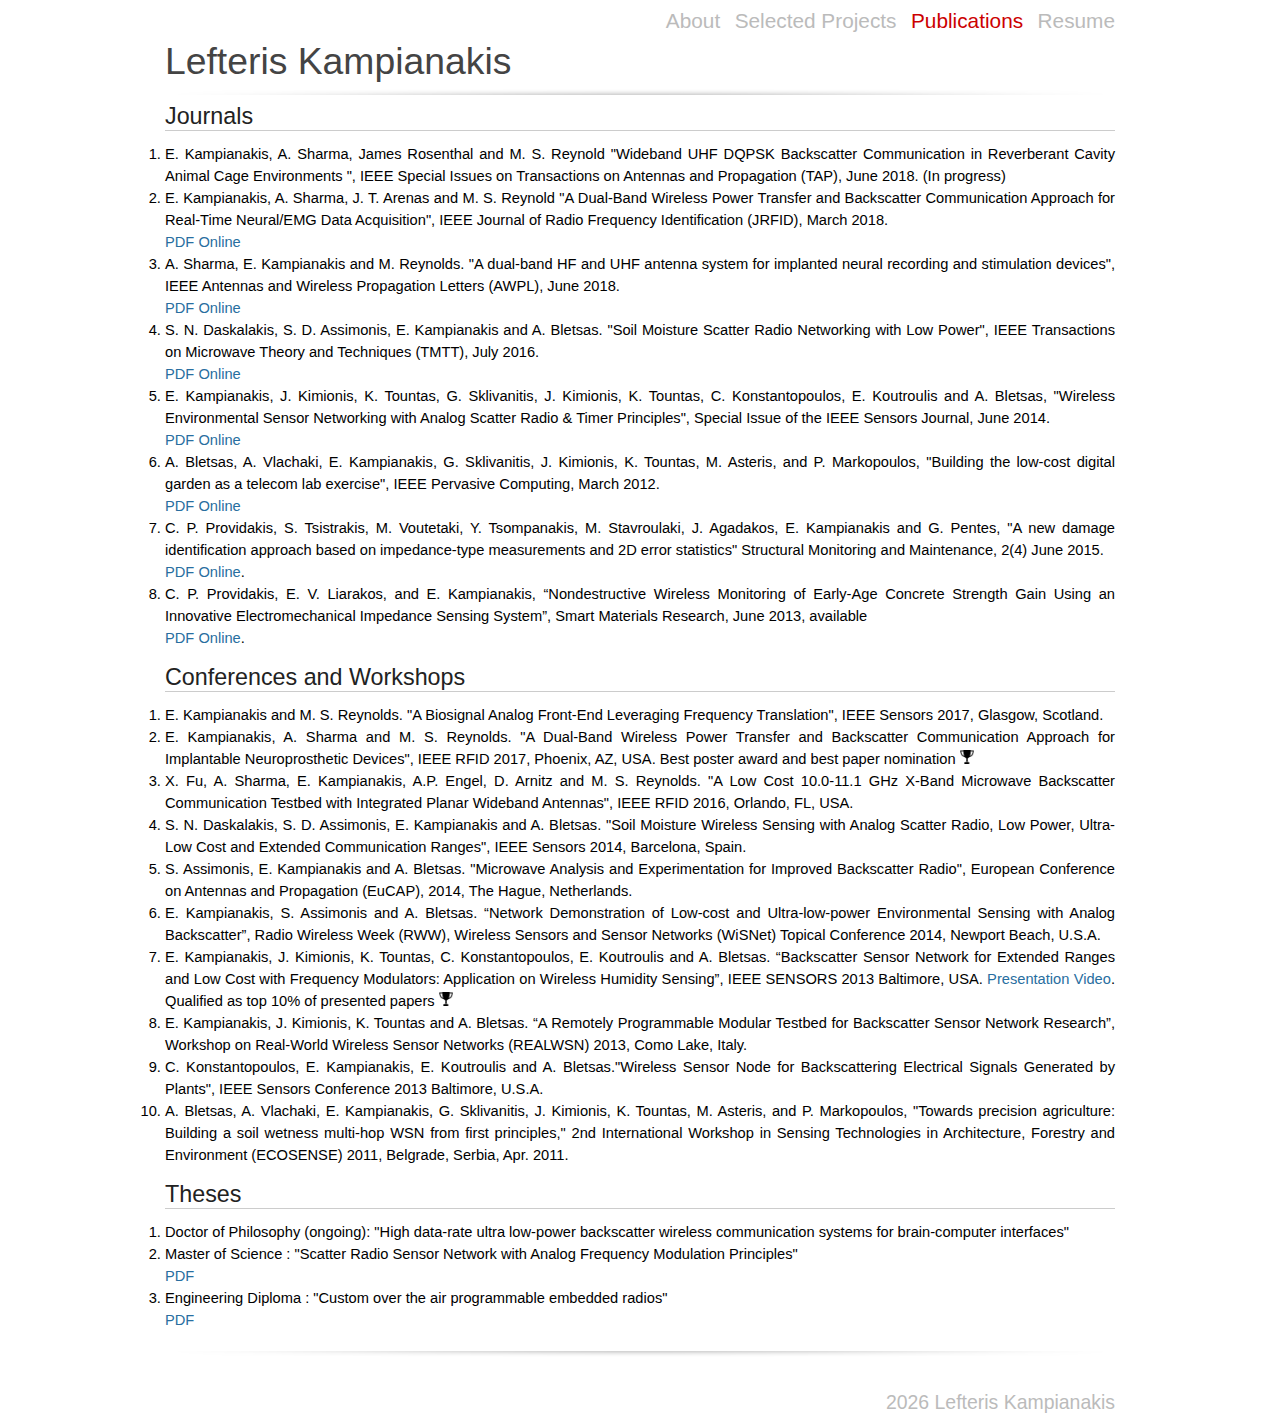
==== pubs.html @ 3da4431b "First page" ====
<!DOCTYPE html PUBLIC "-//W3C//DTD XHTML 1.0 Strict//EN" "http://www.w3.org/TR/xhtml1/DTD/xhtml1-strict.dtd">
<html xmlns="http://www.w3.org/1999/xhtml" lang="en" xml:lang="en">
    <head>
        <link rel="icon" href="favicon.ico" type="image/x-icon" />
        <!--link rel="icon" href="favicon.ico" type="image/x-icon" /-->
        <script type="text/javascript" src="js/prototype.js"></script>
        <script type="text/javascript" src="js/scriptaculous.js?load=effects,builder"></script>
        <!--script type="text/javascript" src="js/jquery-1.6.1.min.js"></script-->
        <!--script type="text/javascript" src="js/lightbox.js"></script-->
        <script src="js/jquery-1.10.2.min.js"></script>
        <script src="js/lightbox-2.6.min.js"></script>
        <!--link rel="stylesheet" href="css/lightbox.css" type="text/css" media="screen" /-->
        <link href="css/lightbox.css" rel="stylesheet" />

        <meta http-equiv="content-type" content="text/html; charset=utf-8" />
        <meta name="description" content="Lefteris Kampianakis: Homepage" />
        <meta name="keywords" content="TUC , Chania , Engineering , WSN , Wireless , Sensor , Network , Kampianakis, Lefteris , Lefteris , FPGA , Java , Matlab, Crete , Greece" />
        <meta name="author" content="Lefteris Kampianakis" />
            <link rel="stylesheet" type="text/css" href="variant.css" media="screen,projection" title="Variant Portal" />
            <title>Lefteris Kampianakis</title>

    </head>
    
    <body>
        
     
        
        <div id="container">
            
          <div id="toplinks">
                <ul class="toplinks_links">
                    <li> <a href="index.html" >About</a>                    
                    <li> <a href="projects.html" >Selected Projects</a>
                    <li  class="current"> <a href="pubs.html" style="color: #CC0000">Publications</a>                    
                    <li><a href="documents/resume.pdf" target="_blank">Resume</a></li>
                </ul>
            </div>            
            
            <div id="logo" style="padding-bottom:0px; margin-top:0px;">
                
                <h1><a href="index.html"> Lefteris Kampianakis</a> </h1>
                          
                <img  src="images/shadow_top.png" width="100%" height="7px;" style="-moz-box-shadow: 0px 0px 0px #fff;
                -webkit-box-shadow: 0px 0px 0px #fff;
                box-shadow: 0px 0px 0px #fff; padding-bottom:5px; margin:0px; " />                
            </div>
                   
        

<div id="main">

    
    <h2/>Journals</h3> 
    <ol>
        <li> 
            E. Kampianakis, A. Sharma, James Rosenthal and M. S. Reynold  "Wideband UHF DQPSK Backscatter Communication in Reverberant Cavity Animal Cage Environments ", IEEE Special Issues on Transactions on Antennas and Propagation (TAP), June 2018. (In progress)
        </li>

        <li> 
            E. Kampianakis, A. Sharma, J. T. Arenas and M. S. Reynold  "A Dual-Band Wireless Power Transfer and Backscatter Communication Approach for Real-Time Neural/EMG Data Acquisition", IEEE Journal of Radio Frequency Identification (JRFID), March 2018. </br> <a href="documents/Papers/08016574.pdf", target="_blank">PDF</a> <a href="http://ieeexplore.ieee.org/document/8016574/", target="_blank">Online</a>
        </li>

        <li> 
            A. Sharma, E. Kampianakis and M. Reynolds. "A dual-band HF and UHF antenna system for implanted neural recording and stimulation devices", IEEE Antennas and Wireless Propagation Letters (AWPL), June 2018. </br> <a href="documents/Papers/07501593.pdf", target="_blank">PDF</a> <a href="http://ieeexplore.ieee.org/document/7501593/", target="_blank">Online</a>
        </li>
        <li> 
            S. N. Daskalakis, S. D. Assimonis, E. Kampianakis and A. Bletsas. "Soil Moisture Scatter Radio Networking with Low Power", IEEE Transactions on Microwave Theory and Techniques (TMTT), July 2016.</br> <a href="documents/Papers/07490345.pdf", target="_blank">PDF</a> <a href="http://ieeexplore.ieee.org/abstract/document/7490345/", target="_blank">Online</a>
        </li>
        <LI>        
            E. Kampianakis, J. Kimionis, K. Tountas, G. Sklivanitis, J. Kimionis, K. Tountas, C. Konstantopoulos, E. Koutroulis and A. Bletsas, "Wireless Environmental Sensor Networking with Analog Scatter Radio & Timer Principles", Special Issue of the IEEE Sensors Journal, June 2014. </br> <a href="documents/Papers/06838975.pdf", target="_blank">PDF</a> <a href="http://ieeexplore.ieee.org/document/6838975/", target="_blank">Online</a>
        </LI>
        <LI>        
            A. Bletsas, A. Vlachaki, E. Kampianakis, G. Sklivanitis, J. Kimionis, K. Tountas, M. Asteris, and P. Markopoulos, "Building the low-cost digital garden as a telecom lab exercise", IEEE Pervasive Computing, March 2012.</br> <a href="documents/Papers/06109376.pdf", target="_blank">PDF</a> <a href="http://ieeexplore.ieee.org/document/6109376/", target="_blank">Online</a>
        </LI>  
        <LI>

 C. P. Providakis, S. Tsistrakis, M. Voutetaki, Y. Tsompanakis, M.  Stavroulaki, J. Agadakos, E. Kampianakis and G. Pentes, "A new damage identification approach based on
impedance-type measurements and 2D error statistics" Structural Monitoring and Maintenance, 2(4) June 2015. </br>
<a href="documents/Papers/smm0204002.pdf", target="_blank">PDF</a> 
<a href="http://www.koreascience.or.kr/article/ArticleFullRecord.jsp?cn=E1TPK5_2015_v2n4_319 ", target="_blank">Online</a>.

</LI>


        </LI>
        <LI>
        C. P. Providakis, E. V. Liarakos, and E. Kampianakis, “Nondestructive Wireless Monitoring of Early-Age Concrete Strength Gain Using an Innovative Electromechanical Impedance Sensing System”, Smart Materials Research, June 2013, available 
		</br> <a href="documents/Papers/932568.pdf", target="_blank">PDF</a> 
        <a href="https://www.hindawi.com/journals/smr/2013/932568/ ", target="_blank">Online</a>.
        </LI>

    </ol>

        
    <h2/>Conferences and Workshops</h3>
    <ol>
        <li>
            E. Kampianakis and M. S. Reynolds. "A Biosignal Analog Front-End Leveraging Frequency Translation", IEEE  Sensors 2017, Glasgow, Scotland.
        </li>

        <li>
            E. Kampianakis, A. Sharma and M. S. Reynolds. "A Dual-Band Wireless Power Transfer and Backscatter Communication Approach for Implantable Neuroprosthetic Devices", IEEE  RFID 2017, Phoenix, AZ, USA. <b>Best poster award and best paper nomination</b>  <img  src="img/trophy.png" width="1.5%" style="-moz-box-shadow: 0px 0px 0px #fff;-webkit-box-shadow: 0px 0px 0px #fff;box-shadow: 0px 0px 0px #fff; padding:0px; margin:0px; "/>
        </li>

        
        <li>
            X. Fu, A. Sharma, E. Kampianakis, A.P. Engel, D. Arnitz and  M. S. Reynolds. "A Low Cost 10.0-11.1 GHz X-Band Microwave Backscatter Communication Testbed with Integrated Planar Wideband Antennas", IEEE  RFID 2016, Orlando, FL, USA.
        </li>

        <LI>
        S. N. Daskalakis, S. D. Assimonis, E. Kampianakis and A. Bletsas. "Soil Moisture Wireless Sensing with Analog Scatter Radio, Low Power, Ultra-Low Cost and Extended Communication Ranges", IEEE Sensors 2014, Barcelona, Spain.
        </LI>
        <LI>
        S. Assimonis, E. Kampianakis and  A. Bletsas. "Microwave Analysis and Experimentation for Improved Backscatter Radio", European Conference on Antennas and Propagation (EuCAP), 2014, The Hague, Netherlands. 
        </LI>
        <LI>
        E. Kampianakis, S. Assimonis and A. Bletsas. “Network Demonstration of Low-cost and Ultra-low-power Environmental Sensing with Analog Backscatter”, Radio Wireless Week (RWW), Wireless Sensors and Sensor Networks (WiSNet) Topical Conference  2014, Newport Beach, U.S.A. 
        </LI>
        <LI>
        E. Kampianakis, J. Kimionis, K. Tountas, C. Konstantopoulos, E. Koutroulis and A. Bletsas. “Backscatter Sensor Network for Extended Ranges and Low Cost with Frequency Modulators: Application on Wireless Humidity Sensing”, IEEE SENSORS 2013 Baltimore, USA. <b><a href="http://www.youtube.com/watch?v=0KiX7_abJ-k", target="_blank">Presentation Video</a></b>. <b>Qualified as top 10% of presented papers</b> <img  src="img/trophy.png" width="1.5%" style="-moz-box-shadow: 0px 0px 0px #fff;-webkit-box-shadow: 0px 0px 0px #fff;box-shadow: 0px 0px 0px #fff; padding:0px; margin:0px; "/>
        </LI>
        <LI>
        E. Kampianakis, J. Kimionis, K. Tountas and A. Bletsas. “A Remotely Programmable Modular Testbed for Backscatter Sensor Network Research”, Workshop on Real-World Wireless Sensor Networks (REALWSN) 2013, Como Lake, Italy.
        </LI>       
        <LI>
         C. Konstantopoulos, E. Kampianakis, E. Koutroulis and A. Bletsas."Wireless Sensor Node for Backscattering Electrical Signals Generated by Plants", IEEE Sensors Conference 2013 Baltimore, U.S.A. 
        </LI>        
        <LI>
        A. Bletsas, A. Vlachaki, E. Kampianakis, G. Sklivanitis, J. Kimionis, K. Tountas, M. Asteris, and P. Markopoulos, "Towards precision agriculture: Building a soil wetness multi-hop WSN from first principles," 2nd International Workshop in Sensing Technologies in Architecture, Forestry and Environment (ECOSENSE) 2011, Belgrade, Serbia, Apr. 2011. 
        </LI>
       
        

    </ol>    


 <h2/>Theses</h3>
	 <ol>
<LI>
Doctor of Philosophy (ongoing): "High data-rate ultra low-power backscatter wireless communication systems for brain-computer interfaces"
</LI>
<LI>
Master of Science : "Scatter Radio Sensor Network with Analog Frequency Modulation Principles"  </br> <a href="documents/master.pdf", target="_blank">PDF</a> 
</LI>
<LI>
Engineering Diploma : "Custom over the air programmable embedded radios" </br> <a href="documents/diploma.pdf", target="_blank">PDF</a> 
</LI>
	 </ol>
        
</div>
            
            <img  src="images/shadow.png" width="100%" height="7px;" style="-moz-box-shadow: 0px 0px 0px #fff;
            -webkit-box-shadow: 0px 0px 0px #fff;
            box-shadow: 0px 0px 0px #fff; padding:0px; margin:0px; " />   
            <!--A title="sunny" href = "http://www.buffalo.edu"><img src="ubline.png" width="300"  style="-moz-box-shadow: 0px 0px 0px #888;
                -webkit-box-shadow: 0px 0px 0px #888;
                box-shadow: 0px 0px 0px #888; margin-bottom:15px; float:left;"/></A-->               
            <div id="footer">   
                <h1><script type="text/javascript">
                var dt = new Date();
                document.write(dt.getFullYear()); 
                </script> Lefteris Kampianakis</h1>                
            </div>

            
            <p></p>
            
            
        </div>
        
        
        
        
    </body>
</html>
---- variant.css ----
c


@font-face {
    font-family: "gara";
    src: url(Myanmar Sangam MN.ttf)
}



*{margin:0;padding:0;}
body{
    zoom: 1; -moz-transform: scale(1);
	background:#fff;
	color:#000;
	font-family: "HelveticaNeue-Light", "Helvetica Neue Light", "Helvetica Neue", Helvetica, Arial, "Lucida Grande", sans-serif;
    font-weight: 300;
    font-size: 81%;

}


img {
-webkit-border-radius: 0px;
     -moz-border-radius: 0px;
     border-radius: 0px;
    margin-right:10px;
    margin-top:6px;
-moz-box-shadow: 0px 0px 7px #888;
-webkit-box-shadow: 0px 0px 7px #888;
box-shadow: 0px 0px 7px #888;
}


a{color:#286ea0;text-decoration:none;}
a:hover{text-decoration:underline;}
a img{border:0;}
h1{font-size:1.8em; margin: 10px 0 5px 0px; padding:0;     font-weight:normal;
 }
h2{font-size:1.8em;margin:0 0 12px; padding-top:0px; border-bottom: 1px solid #ccc;     font-weight:normal; color:#222; 
}
h3{font-size:1.3em;margin:0 0 10px; padding:0;     font-weight:normal; color:#dd0000;
}
p, ul, ol {font-size:11pt; line-height:1.5em; margin:0 0 15px;text-align:justify; color:#000;}


hr {clear:both; visibility:hidden;}
table {}

#container{background:#fff; margin:0px auto 0 auto; padding: 0px 25px 20px 25px; width:950px;
   }



#logo{width: 950px; padding-top:30px; padding-bottom:30px;}

#logo h1 a{font-size:1.6em; color:#777;padding-top:50px; color:#444444}
#logo h1 a:hover{text-decoration:none;}
#logo p{color:#555;font-size:1.5em;}
#logo p a{color:#555;}
#logo p a:hover{color:red; text-decoration:none;}



#main h1{font-size:1.8em;letter-spacing:0px;margin: 0px 0 8px 400px; padding-top:0px; font-weight:normal; color:#000;
 }


#footer{clear:both;background:#fff; color:#bbb; padding-top:30px; text-align:left; -moz-border-radius: 6px; border-radius:6px; }
#footer a{color:#eee;}
#footer p{float:right; margin:0; font-size:0.9em; font-weight:700;}
#footer h1{float:right; margin:0; font-size:1.5em; ;}




.right{text-align:right;}
.block{background:#eee url(images/corner.gif) no-repeat top right;padding:15px;border-bottom:1px solid #ccc;border-left:1px solid #ccc;}
.hide{display:none;}

#toplinks {width:600px; float:right; padding-top:10px;}
#toplinks ul{list-style:none;margin:0;text-align:right;}
#toplinks ul li{display:inline;font-size:2.5em; margin:5px 0 20px 10px; font-size:16px;}
#toplinks ul li a{color:#bbb; font-size:1.3em;}
#toplinks ul li a:hover{color:#dd0000;text-decoration:none;}
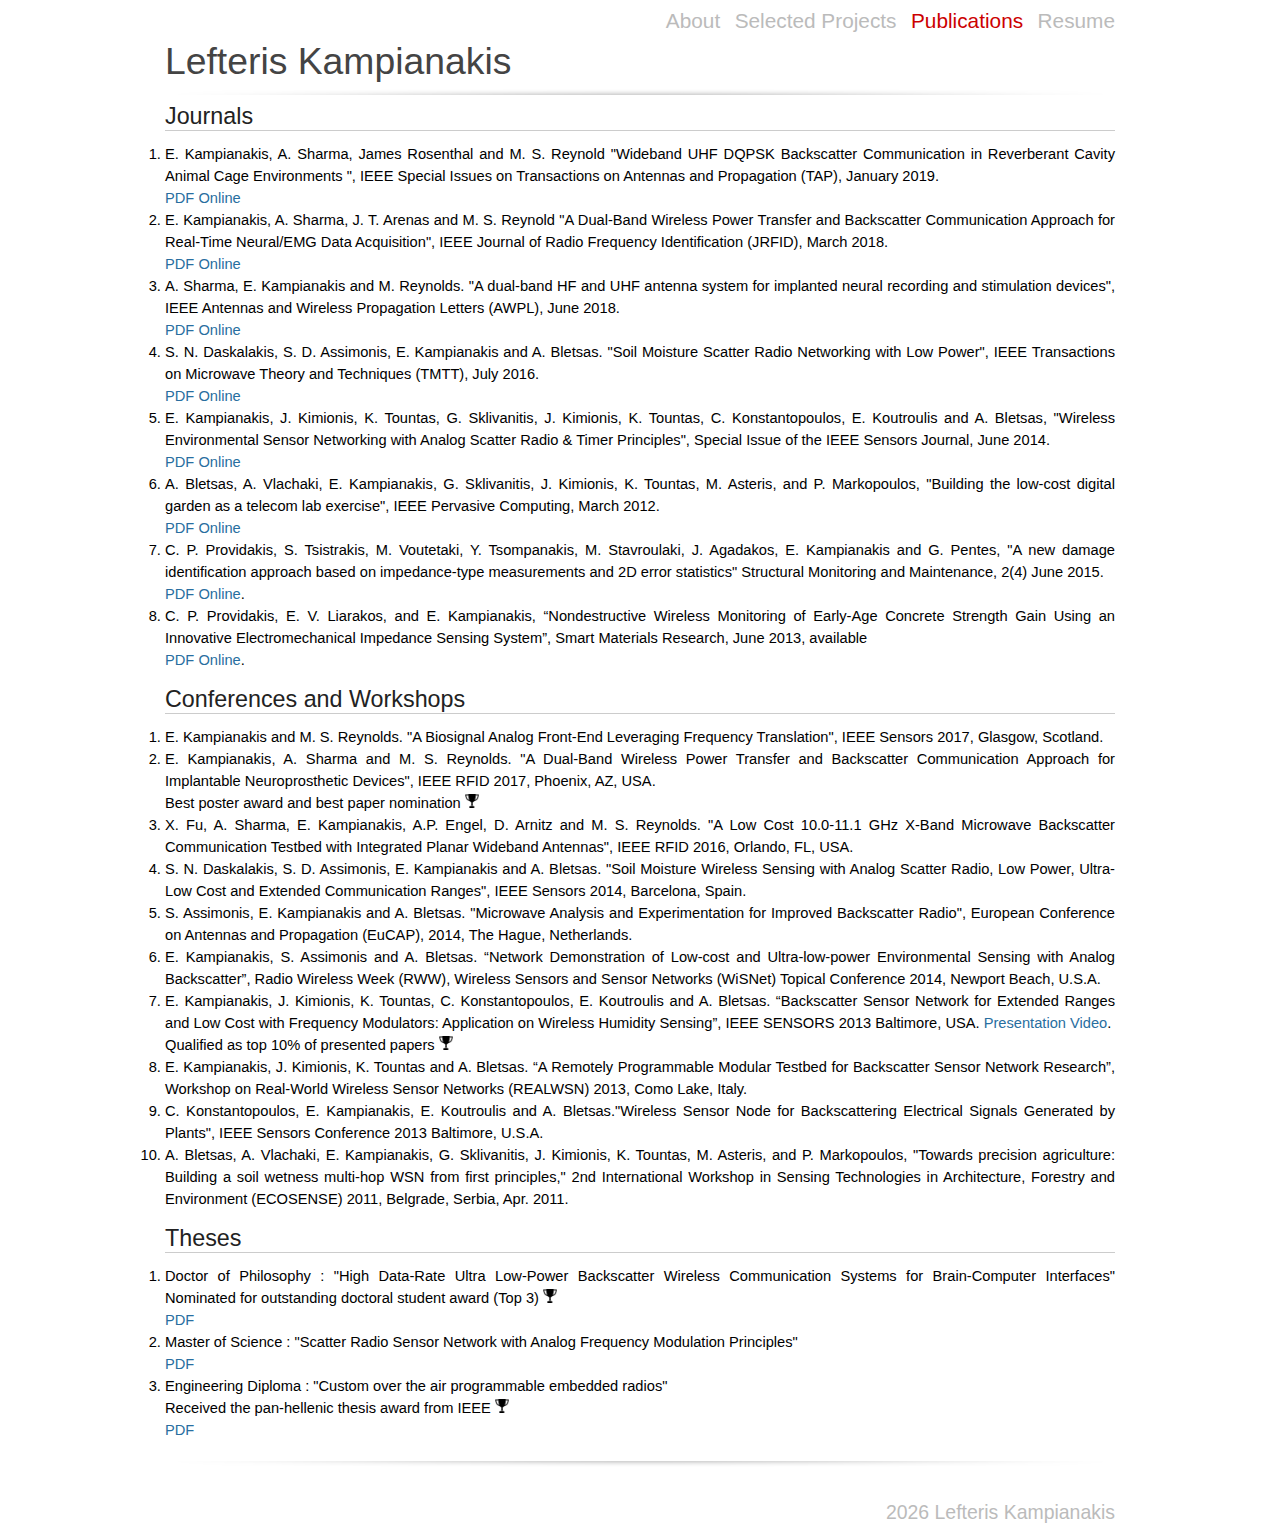
==== commit 7dd9f29c: "Update pubs.html" ====
--- a/pubs.html
+++ b/pubs.html
@@ -54,8 +54,9 @@
     <h2/>Journals</h3> 
     <ol>
         <li> 
-            E. Kampianakis, A. Sharma, James Rosenthal and M. S. Reynold  "Wideband UHF DQPSK Backscatter Communication in Reverberant Cavity Animal Cage Environments ", IEEE Special Issues on Transactions on Antennas and Propagation (TAP), June 2018. (In progress)
-        </li>
+            E. Kampianakis, A. Sharma, James Rosenthal and M. S. Reynold  "Wideband UHF DQPSK Backscatter Communication in Reverberant Cavity Animal Cage Environments ", IEEE Special Issues on Transactions on Antennas and Propagation (TAP), January 2019.        
+		</br> <a href="documents/Papers/08016574.pdf", target="_blank">PDF</a> <a href="https://ieeexplore.ieee.org/document/8648398/", target="_blank">Online</a>
+	    </li>
 
         <li> 
             E. Kampianakis, A. Sharma, J. T. Arenas and M. S. Reynold  "A Dual-Band Wireless Power Transfer and Backscatter Communication Approach for Real-Time Neural/EMG Data Acquisition", IEEE Journal of Radio Frequency Identification (JRFID), March 2018. </br> <a href="documents/Papers/08016574.pdf", target="_blank">PDF</a> <a href="http://ieeexplore.ieee.org/document/8016574/", target="_blank">Online</a>
@@ -100,7 +101,7 @@
         </li>
 
         <li>
-            E. Kampianakis, A. Sharma and M. S. Reynolds. "A Dual-Band Wireless Power Transfer and Backscatter Communication Approach for Implantable Neuroprosthetic Devices", IEEE  RFID 2017, Phoenix, AZ, USA. <b>Best poster award and best paper nomination</b>  <img  src="img/trophy.png" width="1.5%" style="-moz-box-shadow: 0px 0px 0px #fff;-webkit-box-shadow: 0px 0px 0px #fff;box-shadow: 0px 0px 0px #fff; padding:0px; margin:0px; "/>
+            E. Kampianakis, A. Sharma and M. S. Reynolds. "A Dual-Band Wireless Power Transfer and Backscatter Communication Approach for Implantable Neuroprosthetic Devices", IEEE  RFID 2017, Phoenix, AZ, USA. </br><b>Best poster award and best paper nomination</b>  <img  src="img/trophy.png" width="1.5%" style="-moz-box-shadow: 0px 0px 0px #fff;-webkit-box-shadow: 0px 0px 0px #fff;box-shadow: 0px 0px 0px #fff; padding:0px; margin:0px; "/>
         </li>
 
         
@@ -118,7 +119,7 @@
         E. Kampianakis, S. Assimonis and A. Bletsas. “Network Demonstration of Low-cost and Ultra-low-power Environmental Sensing with Analog Backscatter”, Radio Wireless Week (RWW), Wireless Sensors and Sensor Networks (WiSNet) Topical Conference  2014, Newport Beach, U.S.A. 
         </LI>
         <LI>
-        E. Kampianakis, J. Kimionis, K. Tountas, C. Konstantopoulos, E. Koutroulis and A. Bletsas. “Backscatter Sensor Network for Extended Ranges and Low Cost with Frequency Modulators: Application on Wireless Humidity Sensing”, IEEE SENSORS 2013 Baltimore, USA. <b><a href="http://www.youtube.com/watch?v=0KiX7_abJ-k", target="_blank">Presentation Video</a></b>. <b>Qualified as top 10% of presented papers</b> <img  src="img/trophy.png" width="1.5%" style="-moz-box-shadow: 0px 0px 0px #fff;-webkit-box-shadow: 0px 0px 0px #fff;box-shadow: 0px 0px 0px #fff; padding:0px; margin:0px; "/>
+        E. Kampianakis, J. Kimionis, K. Tountas, C. Konstantopoulos, E. Koutroulis and A. Bletsas. “Backscatter Sensor Network for Extended Ranges and Low Cost with Frequency Modulators: Application on Wireless Humidity Sensing”, IEEE SENSORS 2013 Baltimore, USA. <b><a href="http://www.youtube.com/watch?v=0KiX7_abJ-k", target="_blank">Presentation Video</a></b>. </br><b>Qualified as top 10% of presented papers</b> <img  src="img/trophy.png" width="1.5%" style="-moz-box-shadow: 0px 0px 0px #fff;-webkit-box-shadow: 0px 0px 0px #fff;box-shadow: 0px 0px 0px #fff; padding:0px; margin:0px; "/>
         </LI>
         <LI>
         E. Kampianakis, J. Kimionis, K. Tountas and A. Bletsas. “A Remotely Programmable Modular Testbed for Backscatter Sensor Network Research”, Workshop on Real-World Wireless Sensor Networks (REALWSN) 2013, Como Lake, Italy.
@@ -138,13 +139,18 @@
  <h2/>Theses</h3>
 	 <ol>
 <LI>
-Doctor of Philosophy (ongoing): "High data-rate ultra low-power backscatter wireless communication systems for brain-computer interfaces"
+Doctor of Philosophy : "High Data-Rate Ultra Low-Power Backscatter Wireless Communication
+Systems for Brain-Computer Interfaces" 
+<b>Nominated for outstanding doctoral student award (Top 3)</b> <img  src="img/trophy.png" width="1.5%" style="-moz-box-shadow: 0px 0px 0px #fff;-webkit-box-shadow: 0px 0px 0px #fff;box-shadow: 0px 0px 0px #fff; padding:0px; margin:0px; "/>
+</br> <a href="documents/phd.pdf", target="_blank">PDF</a>
 </LI>
 <LI>
 Master of Science : "Scatter Radio Sensor Network with Analog Frequency Modulation Principles"  </br> <a href="documents/master.pdf", target="_blank">PDF</a> 
 </LI>
 <LI>
-Engineering Diploma : "Custom over the air programmable embedded radios" </br> <a href="documents/diploma.pdf", target="_blank">PDF</a> 
+Engineering Diploma : "Custom over the air programmable embedded radios" </br>
+<b> Received the pan-hellenic thesis award from IEEE</b> <img  src="img/trophy.png" width="1.5%" style="-moz-box-shadow: 0px 0px 0px #fff;-webkit-box-shadow: 0px 0px 0px #fff;box-shadow: 0px 0px 0px #fff; padding:0px; margin:0px; "/> 
+</br> <a href="documents/diploma.pdf", target="_blank">PDF</a> 
 </LI>
 	 </ol>
         
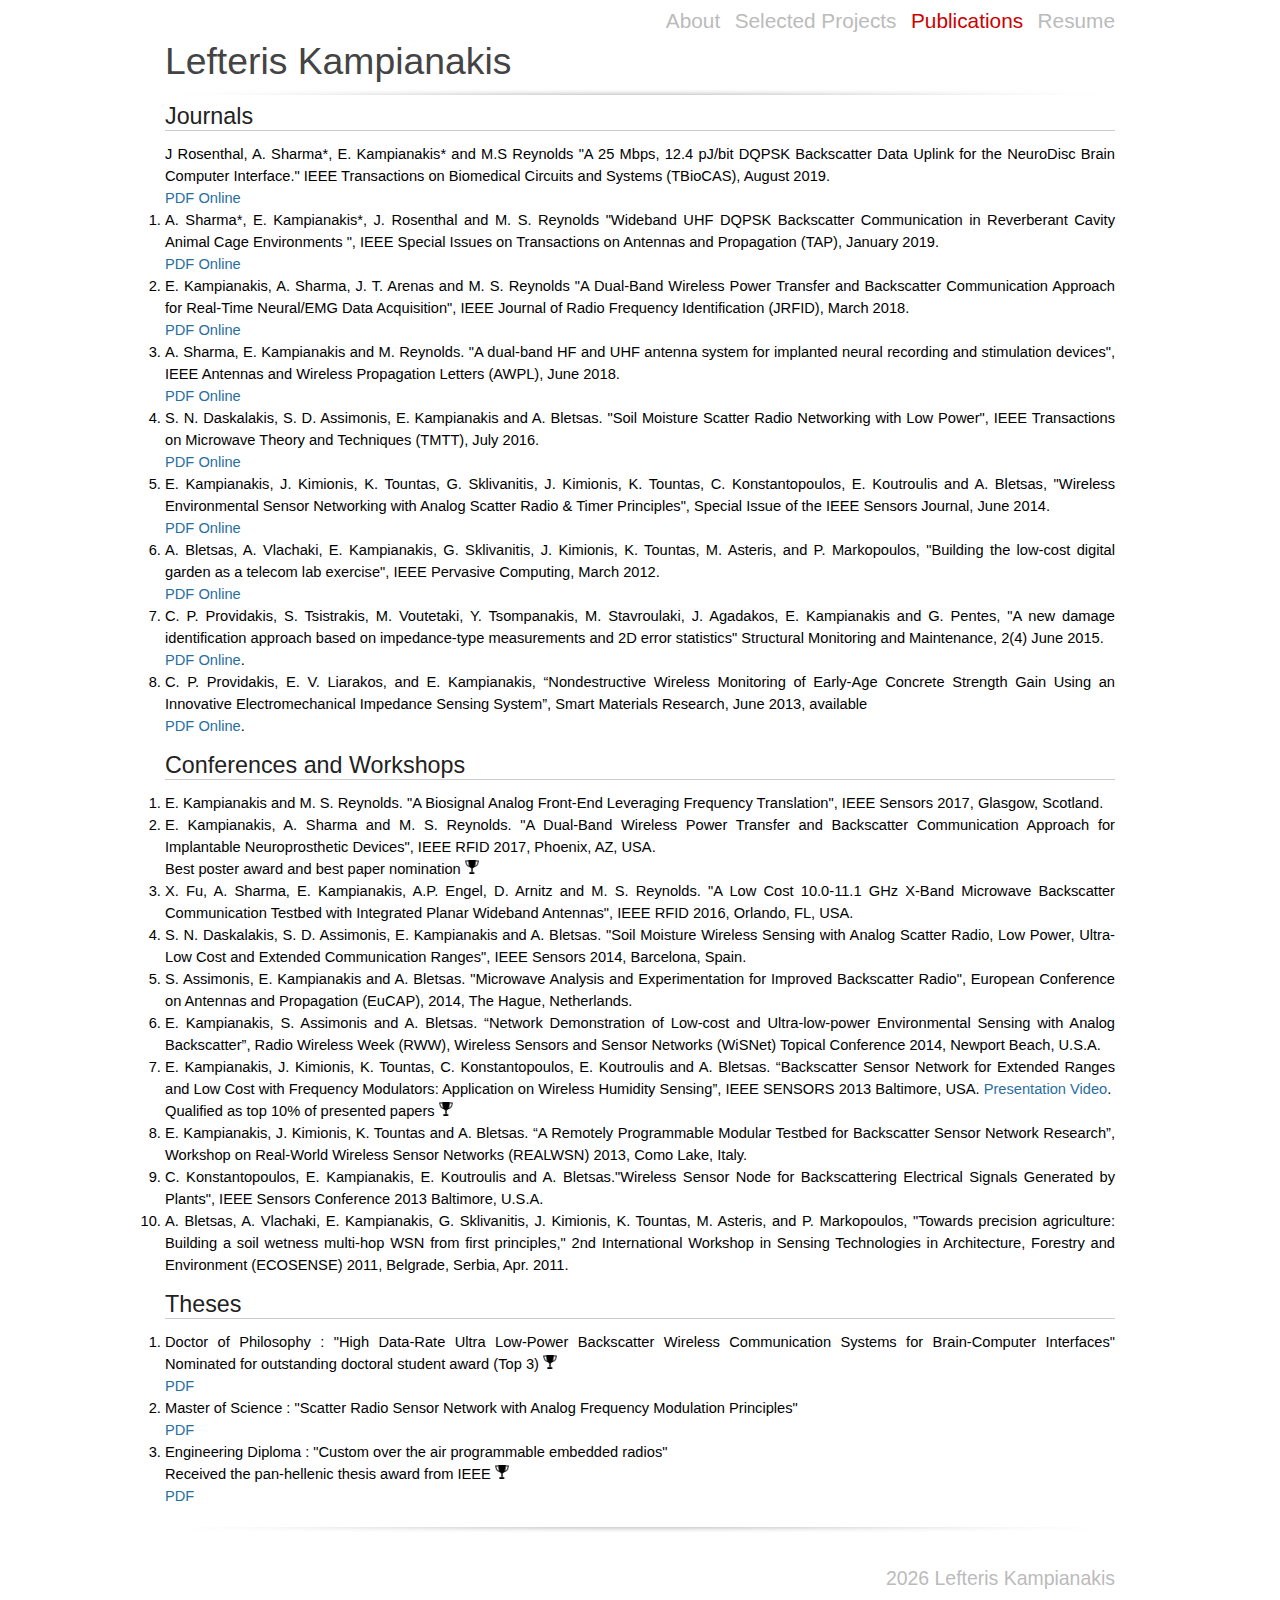
==== commit 62d7c61c: "Update pubs.html" ====
--- a/pubs.html
+++ b/pubs.html
@@ -53,13 +53,15 @@
     
     <h2/>Journals</h3> 
     <ol>
+	   J Rosenthal, A. Sharma*, E. Kampianakis* and M.S Reynolds "A 25 Mbps, 12.4 pJ/bit DQPSK Backscatter Data Uplink for the NeuroDisc Brain Computer Interface." IEEE Transactions on Biomedical Circuits and Systems (TBioCAS), August 2019.
+	    </br> <a href="documents/Papers/25MbpsDQPSK.pdf", target="_blank">PDF</a> <a href="https://ieeexplore.ieee.org/document/8820063/", target="_blank">Online</a>	
         <li> 
-            E. Kampianakis, A. Sharma, James Rosenthal and M. S. Reynold  "Wideband UHF DQPSK Backscatter Communication in Reverberant Cavity Animal Cage Environments ", IEEE Special Issues on Transactions on Antennas and Propagation (TAP), January 2019.        
-		</br> <a href="documents/Papers/08016574.pdf", target="_blank">PDF</a> <a href="https://ieeexplore.ieee.org/document/8648398/", target="_blank">Online</a>
-	    </li>
+            A. Sharma*, E. Kampianakis*, J. Rosenthal and M. S. Reynolds  "Wideband UHF DQPSK Backscatter Communication in Reverberant Cavity Animal Cage Environments ", IEEE Special Issues on Transactions on Antennas and Propagation (TAP), January 2019.        
+		</br> <a href="documents/Papers/WidebandUHFbackscatterCage.pdf", target="_blank">PDF</a> <a href="https://ieeexplore.ieee.org/document/8648398/", target="_blank">Online</a>	
+	</li>
 
         <li> 
-            E. Kampianakis, A. Sharma, J. T. Arenas and M. S. Reynold  "A Dual-Band Wireless Power Transfer and Backscatter Communication Approach for Real-Time Neural/EMG Data Acquisition", IEEE Journal of Radio Frequency Identification (JRFID), March 2018. </br> <a href="documents/Papers/08016574.pdf", target="_blank">PDF</a> <a href="http://ieeexplore.ieee.org/document/8016574/", target="_blank">Online</a>
+            E. Kampianakis, A. Sharma, J. T. Arenas and M. S. Reynolds  "A Dual-Band Wireless Power Transfer and Backscatter Communication Approach for Real-Time Neural/EMG Data Acquisition", IEEE Journal of Radio Frequency Identification (JRFID), March 2018. </br> <a href="documents/Papers/08016574.pdf", target="_blank">PDF</a> <a href="http://ieeexplore.ieee.org/document/8016574/", target="_blank">Online</a>
         </li>
 
         <li> 
@@ -176,7 +178,7 @@
         </div>
         
         
-        
+        <small>*Authors contributed equally to this work<\small>
         
     </body>
 </html>
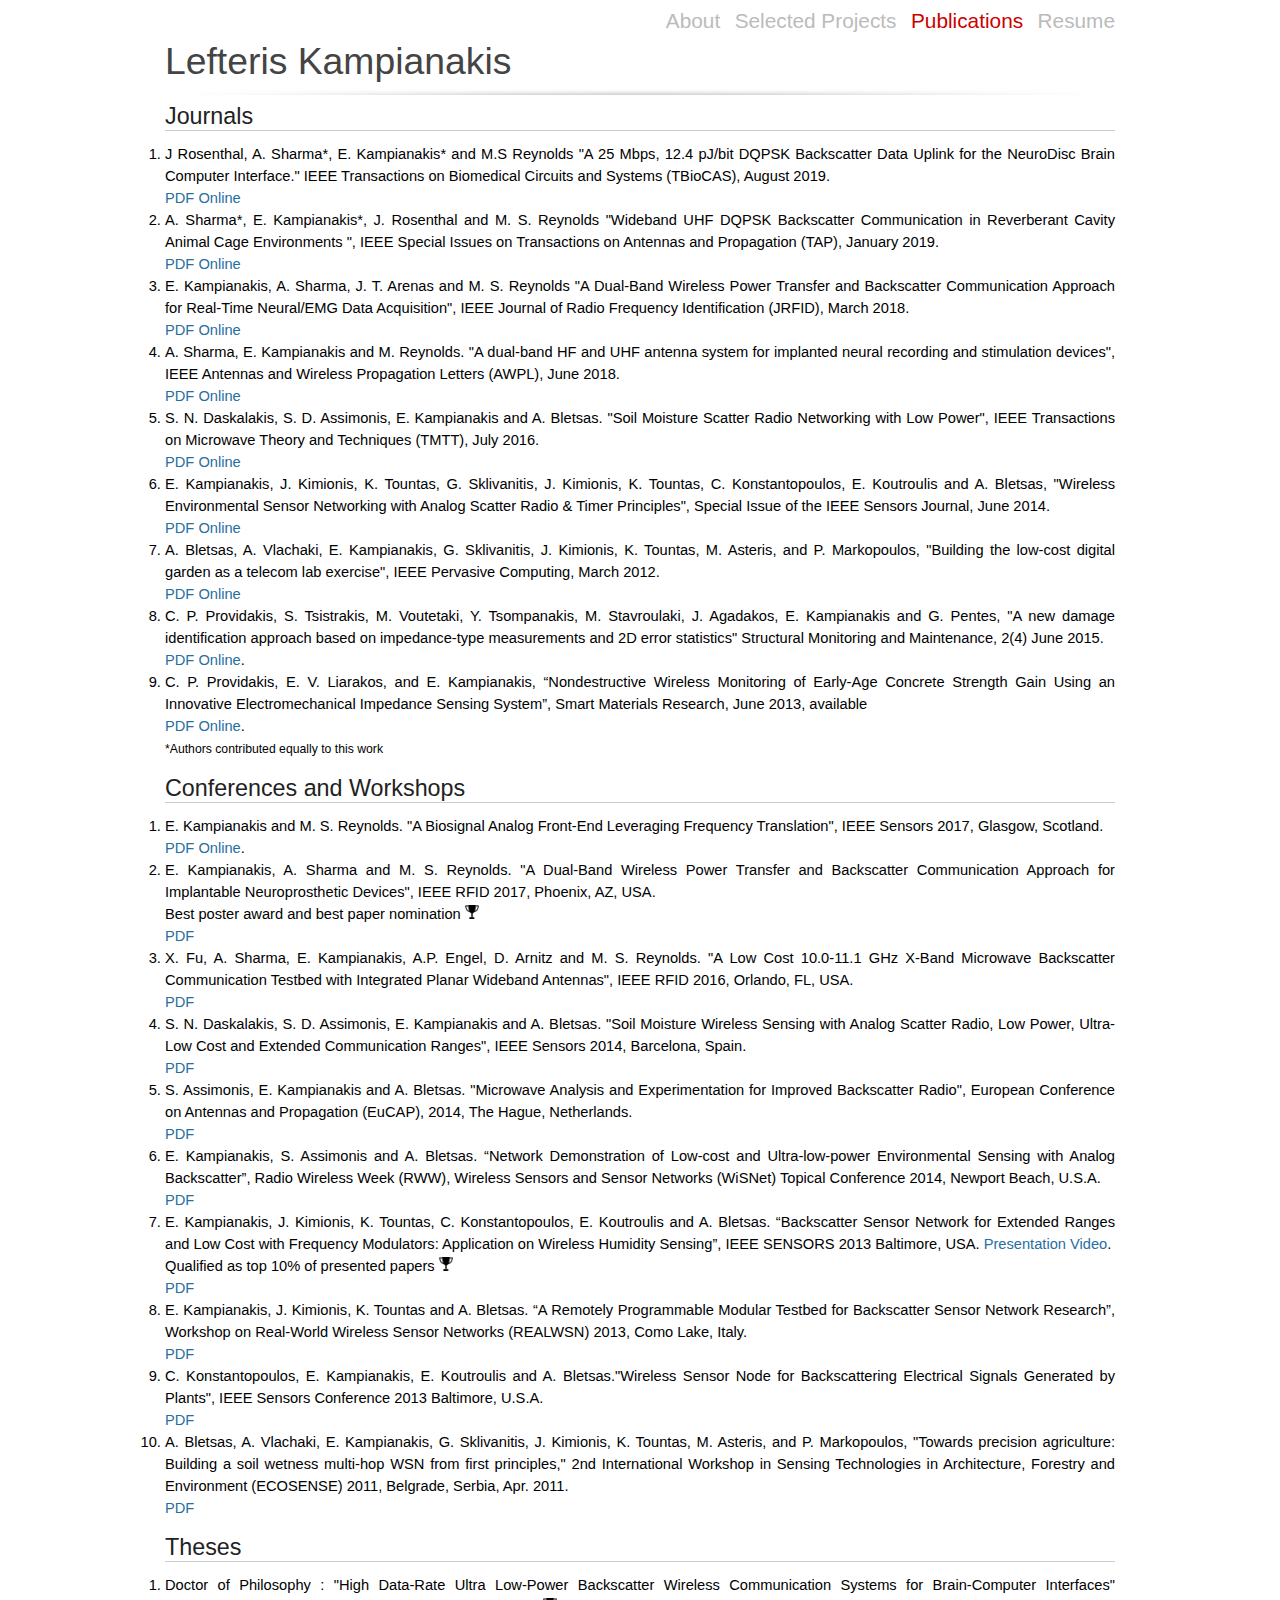
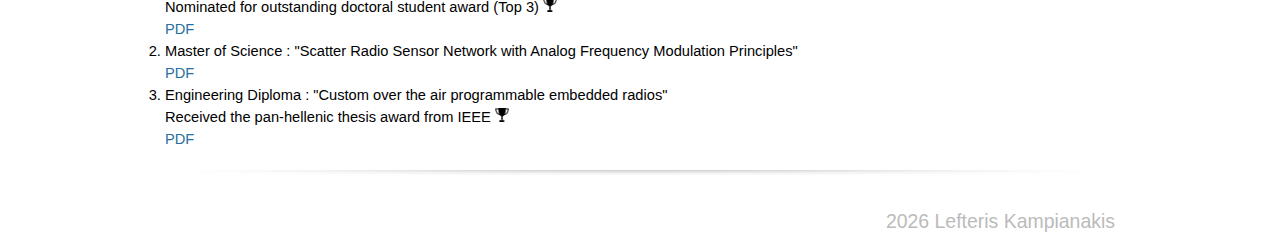
==== commit 0b91e066: "Sensors 2017 added" ====
--- a/pubs.html
+++ b/pubs.html
@@ -53,9 +53,11 @@
     
     <h2/>Journals</h3> 
     <ol>
+	    <li> 
 	   J Rosenthal, A. Sharma*, E. Kampianakis* and M.S Reynolds "A 25 Mbps, 12.4 pJ/bit DQPSK Backscatter Data Uplink for the NeuroDisc Brain Computer Interface." IEEE Transactions on Biomedical Circuits and Systems (TBioCAS), August 2019.
 	    </br> <a href="documents/Papers/25MbpsDQPSK.pdf", target="_blank">PDF</a> <a href="https://ieeexplore.ieee.org/document/8820063/", target="_blank">Online</a>	
-        <li> 
+        </li>
+		<li> 
             A. Sharma*, E. Kampianakis*, J. Rosenthal and M. S. Reynolds  "Wideband UHF DQPSK Backscatter Communication in Reverberant Cavity Animal Cage Environments ", IEEE Special Issues on Transactions on Antennas and Propagation (TAP), January 2019.        
 		</br> <a href="documents/Papers/WidebandUHFbackscatterCage.pdf", target="_blank">PDF</a> <a href="https://ieeexplore.ieee.org/document/8648398/", target="_blank">Online</a>	
 	</li>
@@ -92,7 +94,7 @@
 		</br> <a href="documents/Papers/932568.pdf", target="_blank">PDF</a> 
         <a href="https://www.hindawi.com/journals/smr/2013/932568/ ", target="_blank">Online</a>.
         </LI>
-
+ <small>*Authors contributed equally to this work</small>
     </ol>
 
         
@@ -100,38 +102,48 @@
     <ol>
         <li>
             E. Kampianakis and M. S. Reynolds. "A Biosignal Analog Front-End Leveraging Frequency Translation", IEEE  Sensors 2017, Glasgow, Scotland.
+            </br><a href="documents/Papers/Conf/kampianakis_sensors17.pdf", target="_blank">PDF</a> <a href="https://ieeexplore.ieee.org/document/8234411", target="_blank">Online</a>.
         </li>
 
         <li>
             E. Kampianakis, A. Sharma and M. S. Reynolds. "A Dual-Band Wireless Power Transfer and Backscatter Communication Approach for Implantable Neuroprosthetic Devices", IEEE  RFID 2017, Phoenix, AZ, USA. </br><b>Best poster award and best paper nomination</b>  <img  src="img/trophy.png" width="1.5%" style="-moz-box-shadow: 0px 0px 0px #fff;-webkit-box-shadow: 0px 0px 0px #fff;box-shadow: 0px 0px 0px #fff; padding:0px; margin:0px; "/>
+            </br><a href="documents/Papers/25MbpsDQPSK.pdf", target="_blank">PDF</a> 
         </li>
 
         
         <li>
             X. Fu, A. Sharma, E. Kampianakis, A.P. Engel, D. Arnitz and  M. S. Reynolds. "A Low Cost 10.0-11.1 GHz X-Band Microwave Backscatter Communication Testbed with Integrated Planar Wideband Antennas", IEEE  RFID 2016, Orlando, FL, USA.
+            </br><a href="documents/Papers/25MbpsDQPSK.pdf", target="_blank">PDF</a> 
         </li>
 
         <LI>
         S. N. Daskalakis, S. D. Assimonis, E. Kampianakis and A. Bletsas. "Soil Moisture Wireless Sensing with Analog Scatter Radio, Low Power, Ultra-Low Cost and Extended Communication Ranges", IEEE Sensors 2014, Barcelona, Spain.
-        </LI>
+    </br><a href="documents/Papers/25MbpsDQPSK.pdf", target="_blank">PDF    </a> 
+    </LI>
         <LI>
         S. Assimonis, E. Kampianakis and  A. Bletsas. "Microwave Analysis and Experimentation for Improved Backscatter Radio", European Conference on Antennas and Propagation (EuCAP), 2014, The Hague, Netherlands. 
-        </LI>
+    </br><a href="documents/Papers/25MbpsDQPSK.pdf", target="_blank">PDF   </a>  
+    </LI>
         <LI>
         E. Kampianakis, S. Assimonis and A. Bletsas. “Network Demonstration of Low-cost and Ultra-low-power Environmental Sensing with Analog Backscatter”, Radio Wireless Week (RWW), Wireless Sensors and Sensor Networks (WiSNet) Topical Conference  2014, Newport Beach, U.S.A. 
-        </LI>
+    </br><a href="documents/Papers/25MbpsDQPSK.pdf", target="_blank">PDF    </a> 
+    </LI>
         <LI>
         E. Kampianakis, J. Kimionis, K. Tountas, C. Konstantopoulos, E. Koutroulis and A. Bletsas. “Backscatter Sensor Network for Extended Ranges and Low Cost with Frequency Modulators: Application on Wireless Humidity Sensing”, IEEE SENSORS 2013 Baltimore, USA. <b><a href="http://www.youtube.com/watch?v=0KiX7_abJ-k", target="_blank">Presentation Video</a></b>. </br><b>Qualified as top 10% of presented papers</b> <img  src="img/trophy.png" width="1.5%" style="-moz-box-shadow: 0px 0px 0px #fff;-webkit-box-shadow: 0px 0px 0px #fff;box-shadow: 0px 0px 0px #fff; padding:0px; margin:0px; "/>
-        </LI>
+    </br><a href="documents/Papers/25MbpsDQPSK.pdf", target="_blank">PDF    </a> 
+    </LI>
         <LI>
         E. Kampianakis, J. Kimionis, K. Tountas and A. Bletsas. “A Remotely Programmable Modular Testbed for Backscatter Sensor Network Research”, Workshop on Real-World Wireless Sensor Networks (REALWSN) 2013, Como Lake, Italy.
-        </LI>       
+    </br><a href="documents/Papers/25MbpsDQPSK.pdf", target="_blank">PDF   </a>  
+    </LI>       
         <LI>
          C. Konstantopoulos, E. Kampianakis, E. Koutroulis and A. Bletsas."Wireless Sensor Node for Backscattering Electrical Signals Generated by Plants", IEEE Sensors Conference 2013 Baltimore, U.S.A. 
+        </br><a href="documents/Papers/25MbpsDQPSK.pdf", target="_blank">PDF</a> 
         </LI>        
         <LI>
         A. Bletsas, A. Vlachaki, E. Kampianakis, G. Sklivanitis, J. Kimionis, K. Tountas, M. Asteris, and P. Markopoulos, "Towards precision agriculture: Building a soil wetness multi-hop WSN from first principles," 2nd International Workshop in Sensing Technologies in Architecture, Forestry and Environment (ECOSENSE) 2011, Belgrade, Serbia, Apr. 2011. 
-        </LI>
+    </br><a href="documents/Papers/25MbpsDQPSK.pdf", target="_blank">PDF  </a>   
+    </LI>
        
         
 
@@ -178,7 +190,7 @@
         </div>
         
         
-        <small>*Authors contributed equally to this work<\small>
+       
         
     </body>
 </html>
